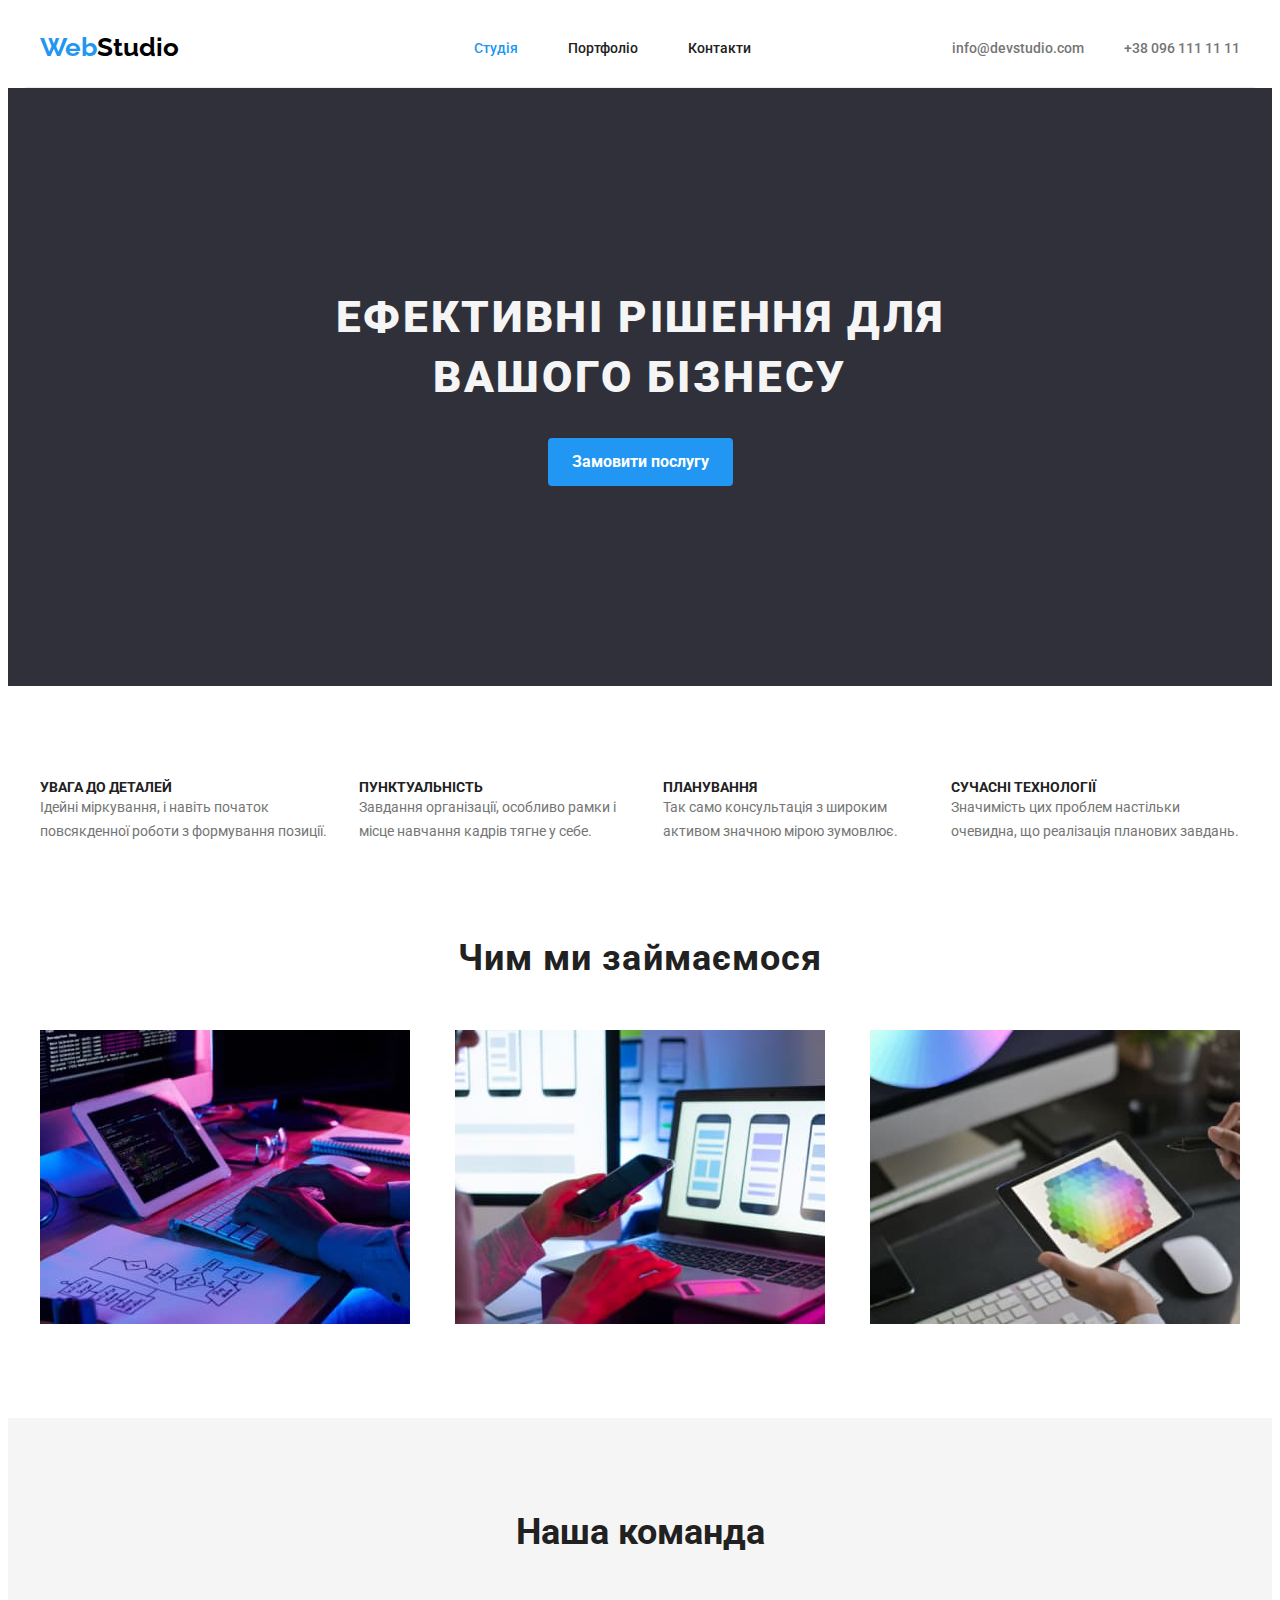
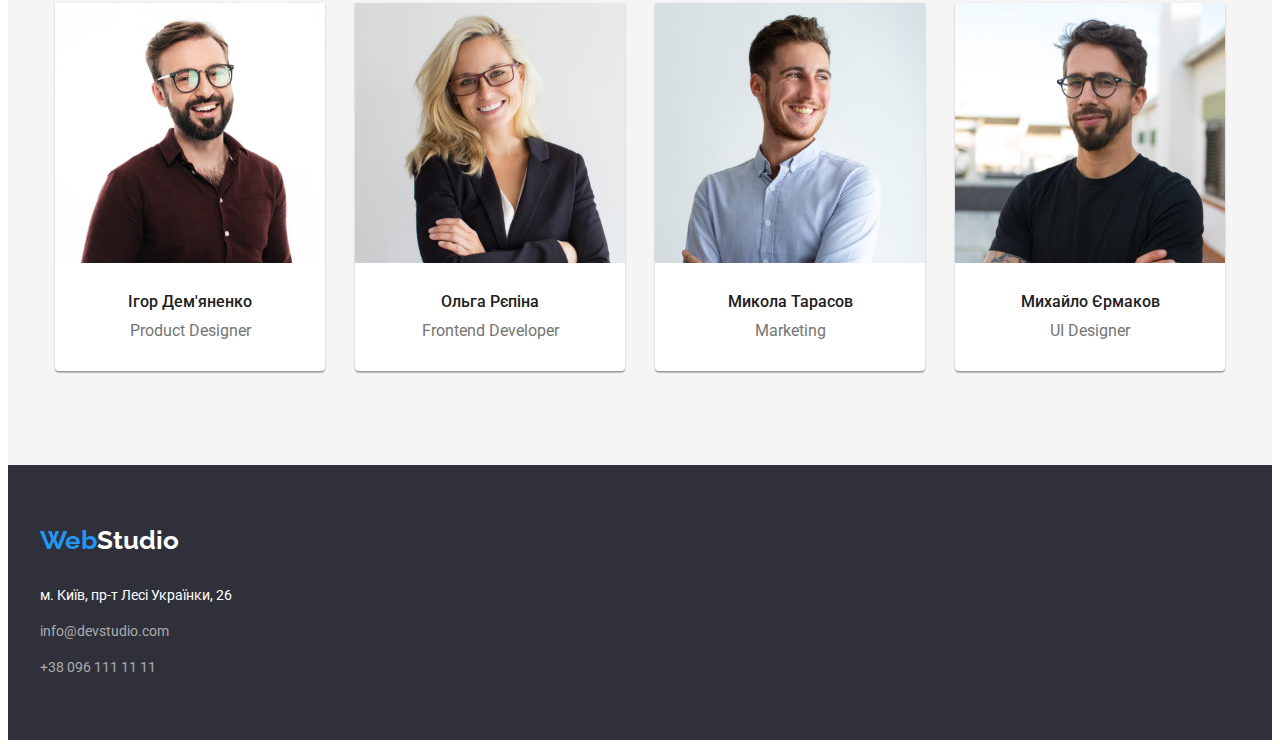
==== index.html @ f9c9e4a5 "Initial commit" ====
<!DOCTYPE html>
<html lang="uk">
  <head>
    <meta charset="UTF-8" />
    <meta http-equiv="X-UA-Compatible" content="IE=edge" />
    <meta name="viewport" content="width=device-width, initial-scale=1.0" />
    <title>Веб-студія</title>
    <link rel="preconnect" href="https://fonts.googleapis.com" />
    <link rel="preconnect" href="https://fonts.gstatic.com" crossorigin />
    <link
      href="https://fonts.googleapis.com/css2?family=Raleway:wght@700&family=Roboto:wght@400;500;700;900&display=swap"
      rel="stylesheet"
    />
    <link
      rel="stylesheet"
      href="https://cdnjs.cloudflare.com/ajax/libs/modern-normalize/1.1.0/modern-normalize.min.css"
      integrity="sha512-wpPYUAdjBVSE4KJnH1VR1HeZfpl1ub8YT/NKx4PuQ5NmX2tKuGu6U/JRp5y+Y8XG2tV+wKQpNHVUX03MfMFn9Q=="
      crossorigin="anonymous"
      referrerpolicy="no-referrer"
    />
    <link rel="stylesheet" href="./styles/styles.css" />
  </head>
  <body>
    <header>
      <div class="container header-flex">
        <a href="index.html" class="logo"><span class="logo-firstpart">Web</span>Studio</a>
        <nav>
          <ul class="list nav-links">
            <li><a href="index.html" class="main-nav-link current">Студія</a></li>
            <li><a href="portfolio.html" class="main-nav-link">Портфоліо</a></li>
            <li><a href="#" class="main-nav-link fix-link">Контакти</a></li>
          </ul>
        </nav>
        <ul class="list header-contacts">
          <li><a href="mailto:info@devstudio.com" class="contact-link">info@devstudio.com</a></li>
          <li><a href="tel:+380961111111" class="contact-link fix-link">+38 096 111 11 11</a></li>
        </ul>
      </div>
    </header>
    <main>
      <!-- Hero -->
      <section class="hero">
        <div class="container">
          <h1>Ефективні рішення для <br />вашого бізнесу</h1>
          <button type="button" class="button">
            <span class="button-text">Замовити послугу</span>
          </button>
        </div>
      </section>
      <!-- Our advantages section  -->
      <section class="section advantages-fix">
        <h2 class="visually-hidden">Наші переваги</h2>
        <div class="container">
          <ul class="list advantages-flex">
            <li>
              <h3 class="topic">УВАГА ДО ДЕТАЛЕЙ</h3>
              <p class="topic-text">
                Ідейні міркування, і навіть початок повсякденної роботи з формування позиції.
              </p>
            </li>
            <li>
              <h3 class="topic">ПУНКТУАЛЬНІСТЬ</h3>
              <p class="topic-text">
                Завдання організації, особливо рамки і місце навчання кадрів тягне у себе.
              </p>
            </li>
            <li>
              <h3 class="topic">ПЛАНУВАННЯ</h3>
              <p class="topic-text">
                Так само консультація з широким активом значною мірою зумовлює.
              </p>
            </li>
            <li>
              <h3 class="topic">СУЧАСНІ ТЕХНОЛОГІЇ</h3>
              <p class="topic-text">
                Значимість цих проблем настільки очевидна, що реалізація планових завдань.
              </p>
            </li>
          </ul>
        </div>
      </section>
      <!-- What we do section -->
      <section class="section">
        <h2 class="topic topic-promo">Чим ми займаємося</h2>
        <div class="container">
          <ul class="list promo-image">
            <li>
              <img src="./images/wwd1.jpg" alt="Процес верстання сайту" width="370" height="294" />
            </li>
            <li>
              <img src="./images/wwd2.jpg" alt="Адаптація під смартфон" width="370" height="294" />
            </li>
            <li>
              <img
                src="./images/wwd3.jpg"
                alt="Робота з оформлення сайту"
                width="370"
                height="294"
              />
            </li>
          </ul>
        </div>
      </section>
      <!-- Our team section-->
      <section class="section team">
        <div class="container">
          <h2 class="team-section">Наша команда</h2>
          <ul class="list team-list">
            <li class="team-card">
              <img src="./images/member1.jpg" alt="Перший член команди" width="270" height="260" />
              <div class="team-wrapper">
                <h3 class="team-topic">Ігор Дем'яненко</h3>
                <p lang="en" class="team-topic-text">Product Designer</p>
              </div>
            </li>
            <li class="team-card">
              <img src="./images/member2.jpg" alt="Другий член команди" width="270" height="260" />
              <div class="team-wrapper">
                <h3 class="team-topic">Ольга Рєпіна</h3>
                <p lang="en" class="team-topic-text">Frontend Developer</p>
              </div>
            </li>
            <li class="team-card">
              <img src="./images/member3.jpg" alt="Третій член команди" width="270" height="260" />
              <div class="team-wrapper">
                <h3 class="team-topic">Микола Тарасов</h3>
                <p lang="en" class="team-topic-text">Marketing</p>
              </div>
            </li>
            <li class="team-card">
              <img
                src="./images/member4.jpg"
                alt="Четвертий член команди"
                width="270"
                height="260"
              />
              <div class="team-wrapper">
                <h3 class="team-topic">Михайло Єрмаков</h3>
                <p lang="en" class="team-topic-text">UI Designer</p>
              </div>
            </li>
          </ul>
        </div>
      </section>
    </main>
    <!-- Footer -->
    <footer class="footer">
      <div class="container">
        <a href="index.html" class="footer-logo"><span class="logo-firstpart">Web</span>Studio</a>
        <address>
          <ul class="list">
            <li class="footer-list-item">
              <a
                href="https://goo.gl/maps/z9Qv3HFJrDV9PnVbA"
                target="_blank"
                rel="noreferrer noopener"
                class="footer-link"
                >м. Київ, пр-т Лесі Українки, 26</a
              >
            </li>
            <li class="footer-list-item">
              <a href="mailto:info@devstudio.com" class="footer-link-second">info@devstudio.com</a>
            </li>
            <li class="footer-list-item">
              <a href="tel:+380961111111" class="footer-link-second">+38 096 111 11 11</a>
            </li>
          </ul>
        </address>
      </div>
    </footer>
  </body>
</html>
---- styles/styles.css ----
:root {
  --topic-color: #212121;
  --black-logo: #000000;
  --text-color: #757575;
  --button-color: #2196f3;
  --main-background-color: #f5f5f5;
  --main-background-color-second: #ffffff;
  --hero-color: #2f303a;
  --footer-link-second-color: rgba(255, 255, 255, 0.6);
}

body {
  font-family: 'Roboto', 'Raleway', sans-serif;
  color: var(--topic-color);
}

.visually-hidden {
  position: absolute;
  white-space: nowrap;
  width: 1px;
  height: 1px;
  overflow: hidden;
  border: 0;
  padding: 0;
  clip: rect(0 0 0 0);
  clip-path: inset(50%);
  margin: -1px;
}
.list {
  list-style: none;
  padding-left: 0;
  margin: 0;
}

h1,
h2,
h3,
h4,
h5,
h6,
p,
ul {
  margin: 0;
  padding: 0;
}

img {
  display: block;
  max-width: 100%;
  height: auto;
}

/* POSITION */
.container {
  margin-left: auto;
  margin-right: auto;
  width: 1200px;
  padding-left: 15px;
  padding-right: 15px;
}
.section {
  padding-top: 94px;
  padding-bottom: 94px;
}

/* NAVIGATION */
header {
  background-color: var(--main-background-color-second);
}

.header-flex {
  display: flex;
  justify-content: space-between;
  align-items: center;
  padding-top: 24px;
  padding-bottom: 24px;

  border-bottom: 1px solid #ececec;
}

.nav-links {
  display: flex;
  justify-content: space-between;
}

.header-contacts {
  display: flex;
  justify-content: space-between;
}

.logo {
  color: var(--black-logo);
  font-family: 'Raleway';
  font-weight: 700;
  font-size: 26px;
  line-height: 1.19;
  text-decoration: none;
  margin-right: 93px;
}
.logo-firstpart {
  color: var(--button-color);
}
.main-nav-link {
  color: var(--topic-color);
  cursor: pointer;
  font-weight: 500;
  font-size: 14px;
  line-height: 1.14;
  text-decoration: none;

  margin-right: 50px;
}

.main-nav-link:hover,
.main-nav-link:focus {
  color: var(--button-color);
}
.main-nav-link.current {
  color: var(--button-color);
}
.contact-link {
  color: var(--text-color);
  cursor: pointer;
  font-weight: 500;
  font-size: 14px;
  line-height: 1.14;
  text-decoration: none;

  margin-right: 40px;
}
.contact-link:hover,
.contact-link:focus {
  color: var(--button-color);
}

.fix-link {
  margin-right: 0;
}

/* HERO */
.hero {
  background-color: var(--hero-color);
  padding-top: 200px;
  padding-bottom: 200px;
}
h1 {
  color: var(--main-background-color);
  font-family: 'Roboto';
  font-weight: 900;
  font-size: 44px;
  line-height: 1.36;
  text-transform: uppercase;
  text-align: center;
  letter-spacing: 0.06em;

  margin-bottom: 30px;
}
.button {
  background-color: var(--button-color);
  cursor: pointer;
  border: none;
  display: block;
  margin-right: auto;
  margin-left: auto;
  padding-top: 10px;
  padding-right: 24px;
  padding-bottom: 10px;
  padding-left: 24px;
  border-radius: 4px;
}
.button-text {
  color: var(--main-background-color-second);
  font-family: 'Roboto';
  font-weight: 700;
  font-size: 16px;
  line-height: 1.8;
}

/* Our advantages section */ /* What we do section */

.advantages-fix {
  padding-bottom: 0;
}
.advantages-flex {
  display: flex;
  justify-content: space-between;
}

.advantages-flex > li {
  margin-right: 30px;
}

.list.advantages-flex > li:last-child {
  margin-right: 0;
}

.topic {
  color: var(--topic-color);
  font-size: 14px;
  line-height: 1.14;
}

.topic-promo {
  text-align: center;
  font-size: 36px;
  line-height: 1.16;
  letter-spacing: 0.03em;
  margin-bottom: 50px;
}

.topic-text {
  color: var(--text-color);
  font-weight: 400;
  font-size: 14px;
  line-height: 1.7;
}

.promo-image {
  display: flex;
  justify-content: space-between;
}

.list.promo-image > li:not(:last-child) {
  margin-right: 30px;
}

/* Our team section */
.team {
  background-color: var(--main-background-color);
}
.team-section {
  color: var(--topic-color);
  font-size: 36px;
  line-height: 1.16;
  text-align: center;
  margin-bottom: 50px;
}

.team-list {
  display: flex;
  justify-content: space-around;
  }

.team-card {
  background-color: #ffffff;
}

.team-wrapper {
  padding: 30px 10px;
}

.team-topic {
  color: var(--topic-color);
  font-weight: 500;
  font-size: 16px;
  line-height: 1.18;
  text-align: center;
  /* margin-top: 30px; */
  margin-bottom: 10px;
}
.team-topic-text {
  color: var(--text-color);
  font-weight: 400;
  font-size: 16px;
  line-height: 1.18;
  text-align: center;
  /* padding-bottom: 30px; */
}

.list.team-list > li {
  box-shadow: 0px 1px 3px rgba(0, 0, 0, 0.12), 0px 1px 1px rgba(0, 0, 0, 0.14),
    0px 2px 1px rgba(0, 0, 0, 0.2);
  border-radius: 0px 0px 4px 4px;
}
/* FOOTER */
footer {
  background-color: var(--hero-color);
}

.footer {
  padding-top: 60px;
  padding-bottom: 60px;
}

.footer-logo {
  color: var(--main-background-color-second);
  font-family: 'Raleway';
  font-weight: 700;
  font-size: 26px;
  line-height: 1.19;
  text-decoration: none;
  display: inline-block;
  margin-bottom: 28px;
}
.footer-link {
  color: var(--main-background-color-second);
  font-style: normal;
  font-weight: 400;
  font-size: 14px;
  line-height: 1.7;
  text-decoration: none;
}
.footer-link-second {
  color: var(--footer-link-second-color);
  font-style: normal;
  font-weight: 400;
  font-size: 14px;
  line-height: 1.7;
  text-decoration: none;
}
.footer-link-second:hover,
.footer-link-second:focus {
  color: var(--button-color);
}

.footer-list-item:not(:last-child) {
  margin-bottom: 12px;
}

/* PORTFOLIO */

.filter-button {
  margin-bottom: 50px;
  display: flex;
  justify-content: center;
}

.list.filter-button > li:not(:last-child) {
  margin-right: 8px;
}

.secondary-button {
  background-color: var(--main-background-color);
  color: var(--topic-color);
  font-weight: 500;
  font-size: 16px;
  line-height: 1.6;
  cursor: pointer;
  padding-top: 6px;
  padding-right: 22px;
  padding-bottom: 6px;
  padding-left: 22px;
  border-radius: 4px;
  border: none;
}
.secondary-button:hover,
.secondary-button:focus {
  background-color: var(--button-color);
  color: var(--main-background-color-second);
}

.portfolio-flex {
  padding-top: 0;
  display: flex;
  justify-content: center;
  flex-wrap: wrap;
  gap: 30px;
}

.portfolio-list-item {
  width: 370px;
  border: 1px solid #eeeeee;
}
.portfolio-card {
  padding: 20px 24px;
}

.topic-portfolio {
  color: var(--topic-color);
  font-size: 18px;
  line-height: 2;
  margin-bottom: 4px;
}
.topic-portfolio-text {
  color: var(--text-color);
  font-weight: 400;
  font-size: 16px;
  line-height: 1.8;
}
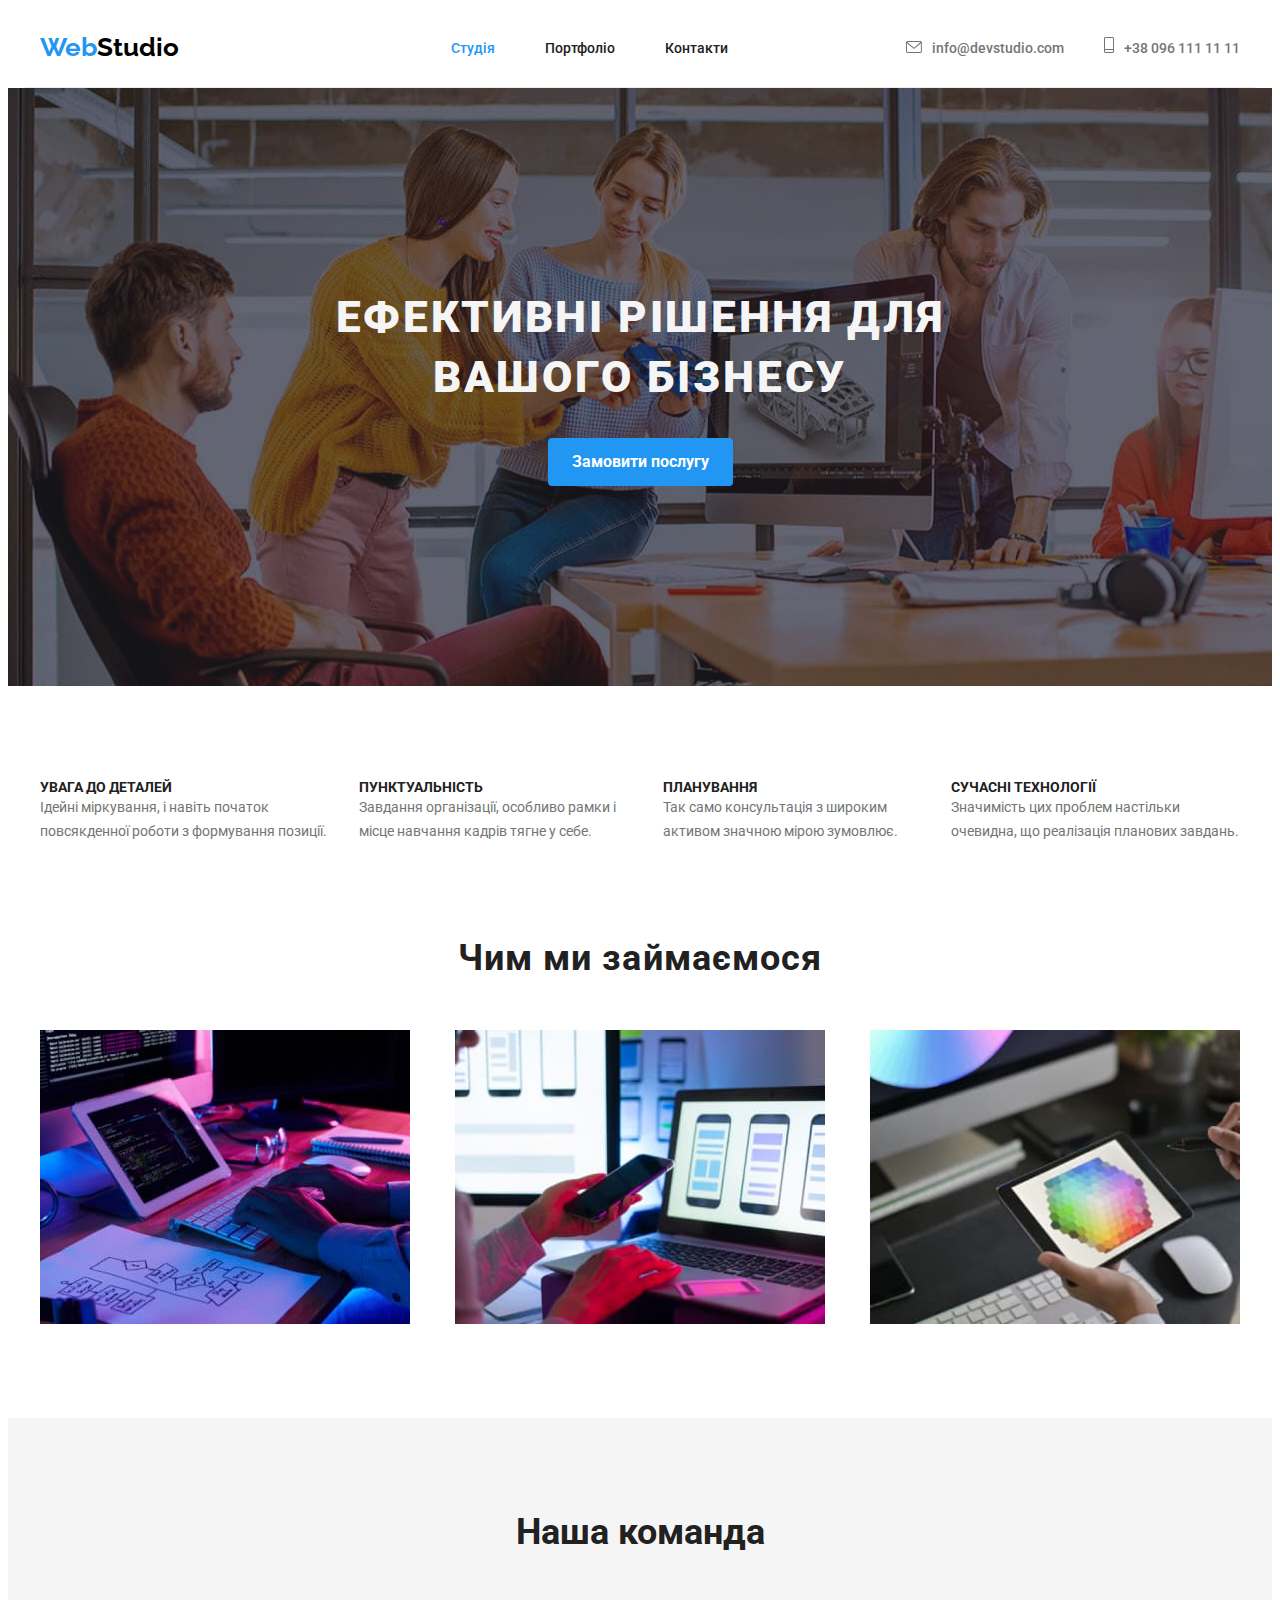
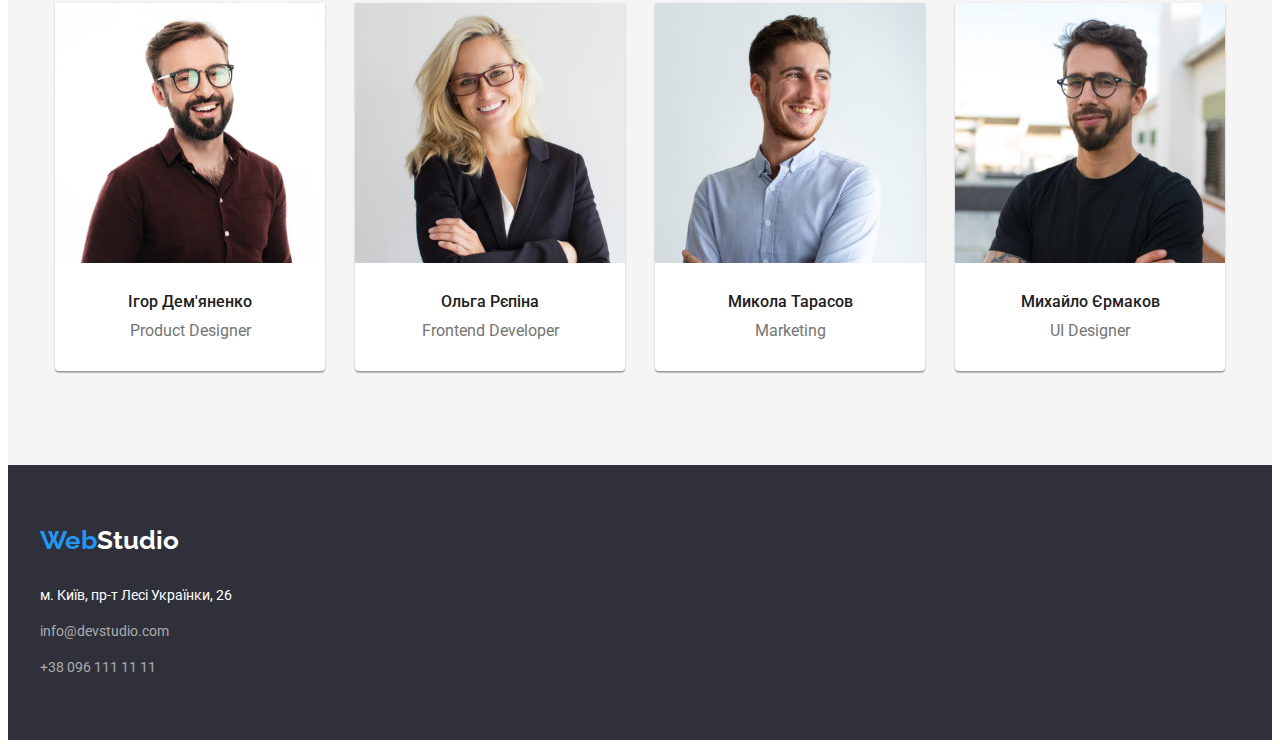
==== commit 67532a19: "Add heder icons" ====
--- a/index.html
+++ b/index.html
@@ -32,8 +32,20 @@
           </ul>
         </nav>
         <ul class="list header-contacts">
-          <li><a href="mailto:info@devstudio.com" class="contact-link">info@devstudio.com</a></li>
-          <li><a href="tel:+380961111111" class="contact-link fix-link">+38 096 111 11 11</a></li>
+          <li>
+            <a href="mailto:info@devstudio.com" class="contact-link"
+              ><svg class="heder-icon" width="16" height="12">
+                <use href="./images/icons.svg#icon-mail"></use></svg
+              >info@devstudio.com</a
+            >
+          </li>
+          <li>
+            <a href="tel:+380961111111" class="contact-link fix-link"
+              ><svg class="heder-icon" width="10" height="16">
+                <use href="./images/icons.svg#icon-smartphone"></use></svg
+              >+38 096 111 11 11</a
+            >
+          </li>
         </ul>
       </div>
     </header>
--- a/styles/styles.css
+++ b/styles/styles.css
@@ -86,6 +86,7 @@
 .header-contacts {
   display: flex;
   justify-content: space-between;
+  align-items: center;
 }
 
 .logo {
@@ -133,13 +134,20 @@
   color: var(--button-color);
 }
 
+.heder-icon {
+  margin-right: 10px;
+  fill: currentColor;
+}
+
 .fix-link {
   margin-right: 0;
 }
 
 /* HERO */
 .hero {
-  background-color: var(--hero-color);
+  background-image: linear-gradient(rgba(47, 48, 58, 0.4), rgba(47, 48, 58, 0.4)),
+    url('../images/hero-back.jpg');
+
   padding-top: 200px;
   padding-bottom: 200px;
 }
@@ -239,7 +247,7 @@
 .team-list {
   display: flex;
   justify-content: space-around;
-  }
+}
 
 .team-card {
   background-color: #ffffff;
@@ -347,6 +355,8 @@
 .secondary-button:focus {
   background-color: var(--button-color);
   color: var(--main-background-color-second);
+  box-shadow: 0px 3px 1px rgba(0, 0, 0, 0.1), 0px 1px 2px rgba(0, 0, 0, 0.08),
+    0px 2px 2px rgba(0, 0, 0, 0.12);
 }
 
 .portfolio-flex {
@@ -361,6 +371,11 @@
   width: 370px;
   border: 1px solid #eeeeee;
 }
+.portfolio-list-item:hover {
+  box-shadow: 0px 1px 1px rgba(0, 0, 0, 0.12), 0px 4px 4px rgba(0, 0, 0, 0.06),
+    1px 4px 6px rgba(0, 0, 0, 0.16);
+}
+
 .portfolio-card {
   padding: 20px 24px;
 }
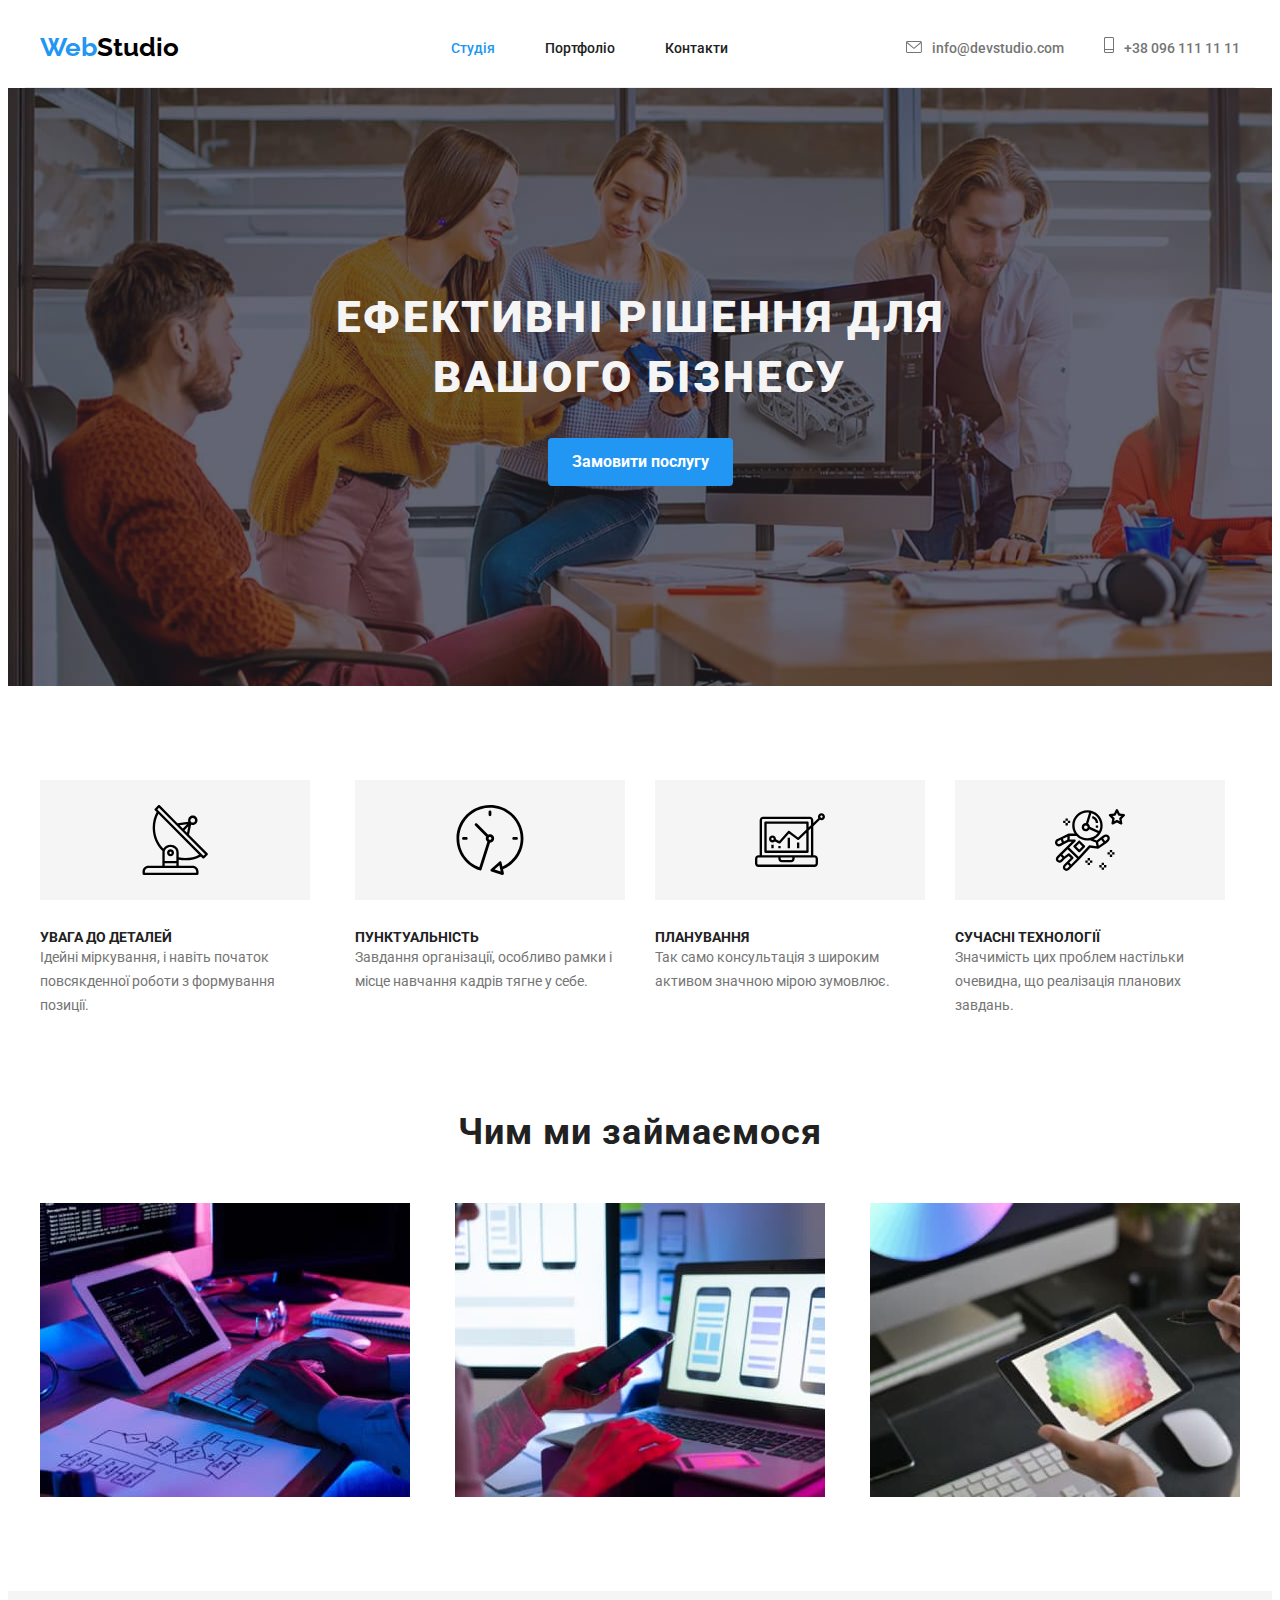
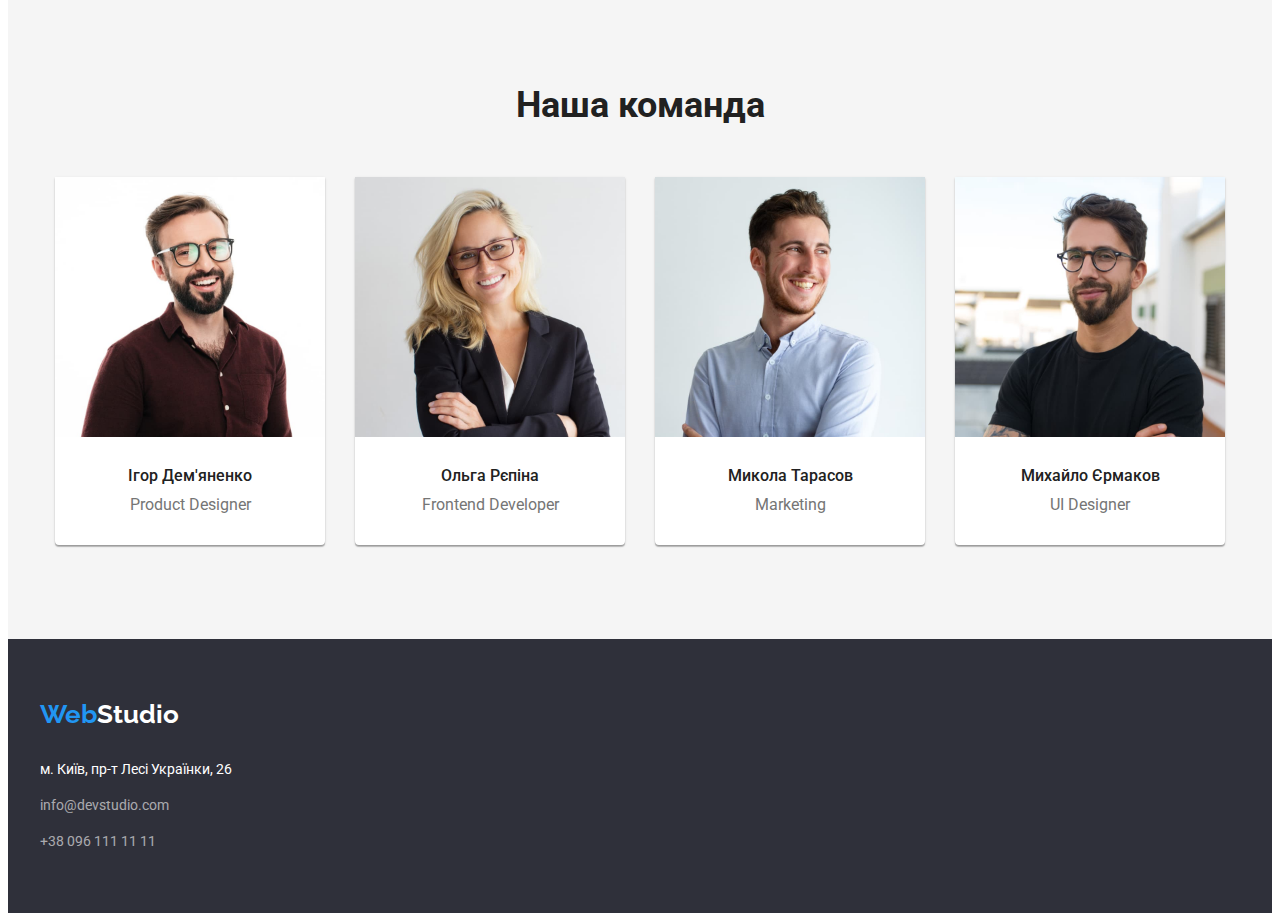
==== commit 6c32cd81: "add adventages icons" ====
--- a/index.html
+++ b/index.html
@@ -65,24 +65,44 @@
         <div class="container">
           <ul class="list advantages-flex">
             <li>
+              <div class="advantages-icon">
+                <svg width="70" height="70">
+                  <use href="./images/icons.svg#icon-antenna"></use>
+                </svg>
+              </div>
               <h3 class="topic">УВАГА ДО ДЕТАЛЕЙ</h3>
               <p class="topic-text">
                 Ідейні міркування, і навіть початок повсякденної роботи з формування позиції.
               </p>
             </li>
             <li>
+              <div class="advantages-icon">
+                <svg width="70" height="70">
+                  <use href="./images/icons.svg#icon-clock"></use>
+                </svg>
+              </div>
               <h3 class="topic">ПУНКТУАЛЬНІСТЬ</h3>
               <p class="topic-text">
                 Завдання організації, особливо рамки і місце навчання кадрів тягне у себе.
               </p>
             </li>
             <li>
+              <div class="advantages-icon">
+                <svg width="70" height="70">
+                  <use href="./images/icons.svg#icon-diagram"></use>
+                </svg>
+              </div>
               <h3 class="topic">ПЛАНУВАННЯ</h3>
               <p class="topic-text">
                 Так само консультація з широким активом значною мірою зумовлює.
               </p>
             </li>
             <li>
+              <div class="advantages-icon">
+                <svg width="70" height="70">
+                  <use href="./images/icons.svg#icon-astronaut"></use>
+                </svg>
+              </div>
               <h3 class="topic">СУЧАСНІ ТЕХНОЛОГІЇ</h3>
               <p class="topic-text">
                 Значимість цих проблем настільки очевидна, що реалізація планових завдань.
--- a/styles/styles.css
+++ b/styles/styles.css
@@ -231,7 +231,15 @@
 .list.promo-image > li:not(:last-child) {
   margin-right: 30px;
 }
-
+.advantages-icon {
+  display: flex;
+  justify-content: center;
+  align-items: center;
+  margin-bottom: 30px;
+  width: 270px;
+  height: 120px;
+  background-color: var(--main-background-color);
+}
 /* Our team section */
 .team {
   background-color: var(--main-background-color);
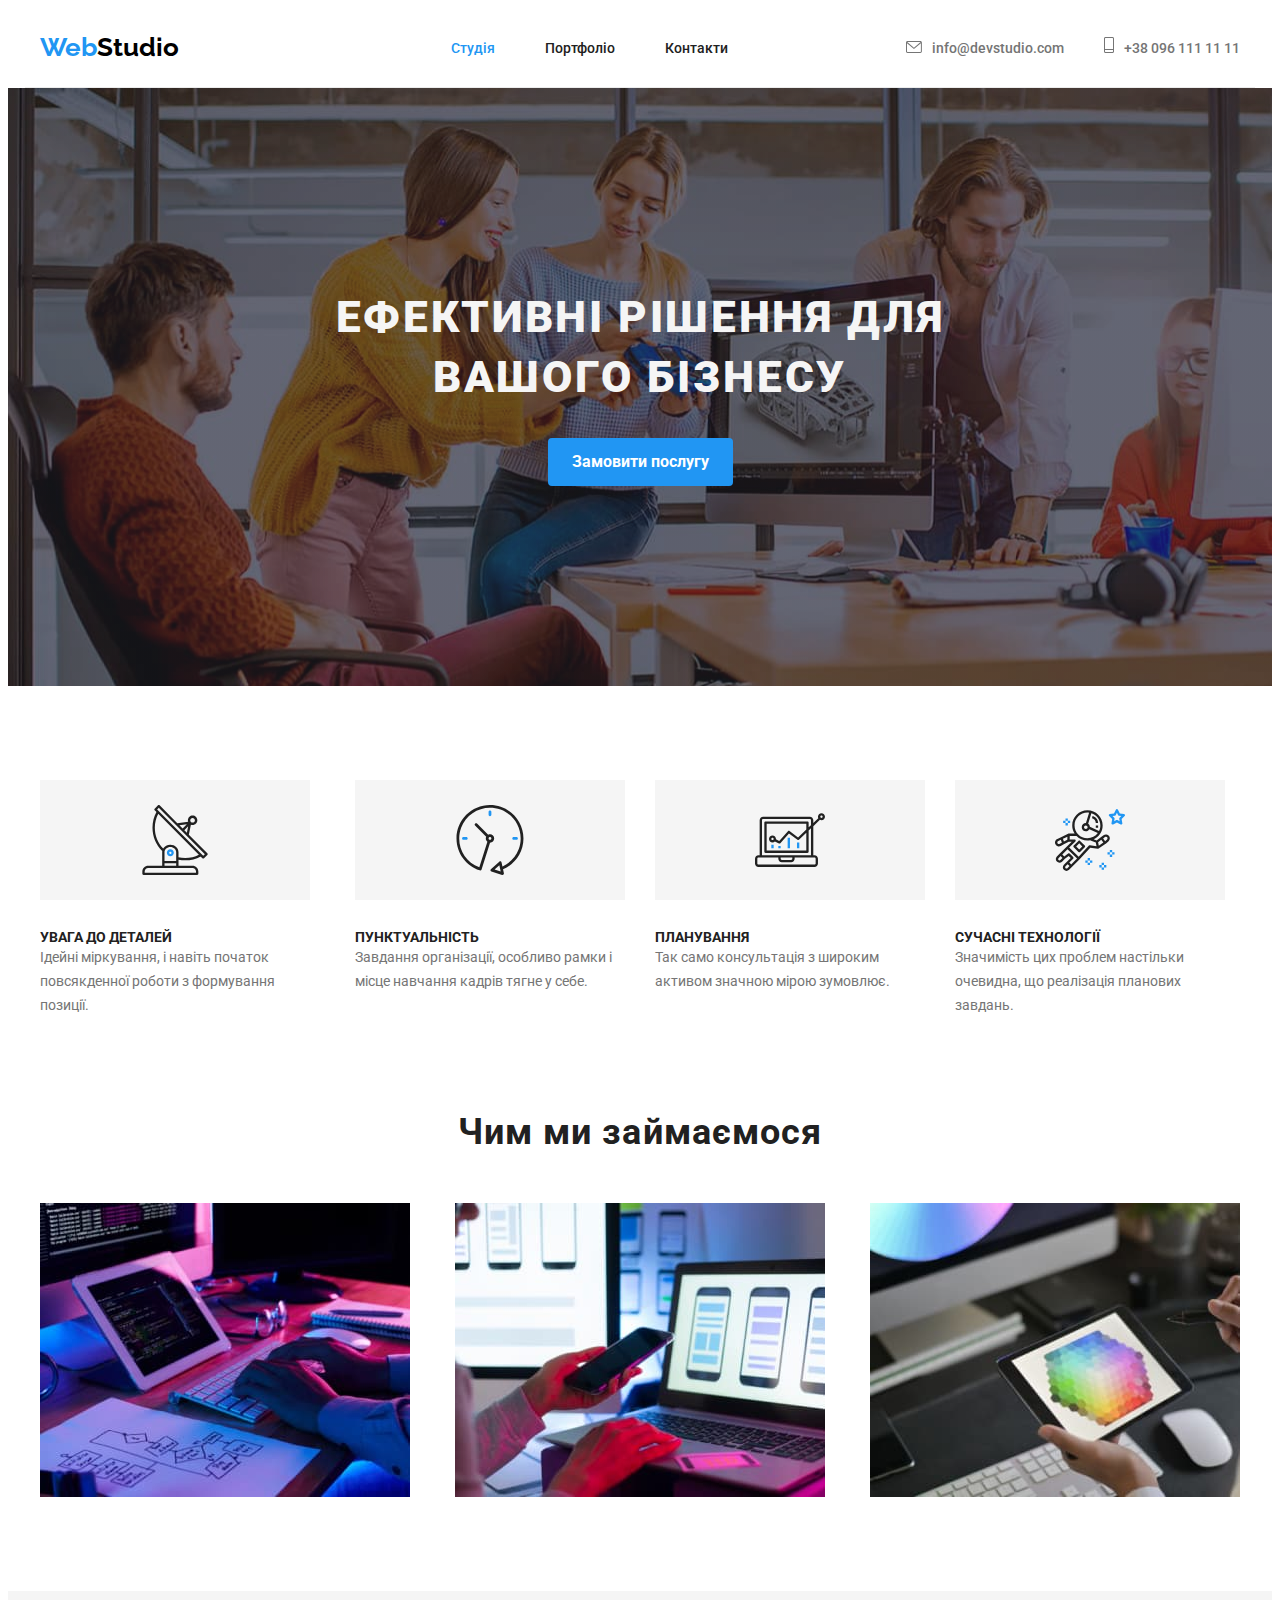
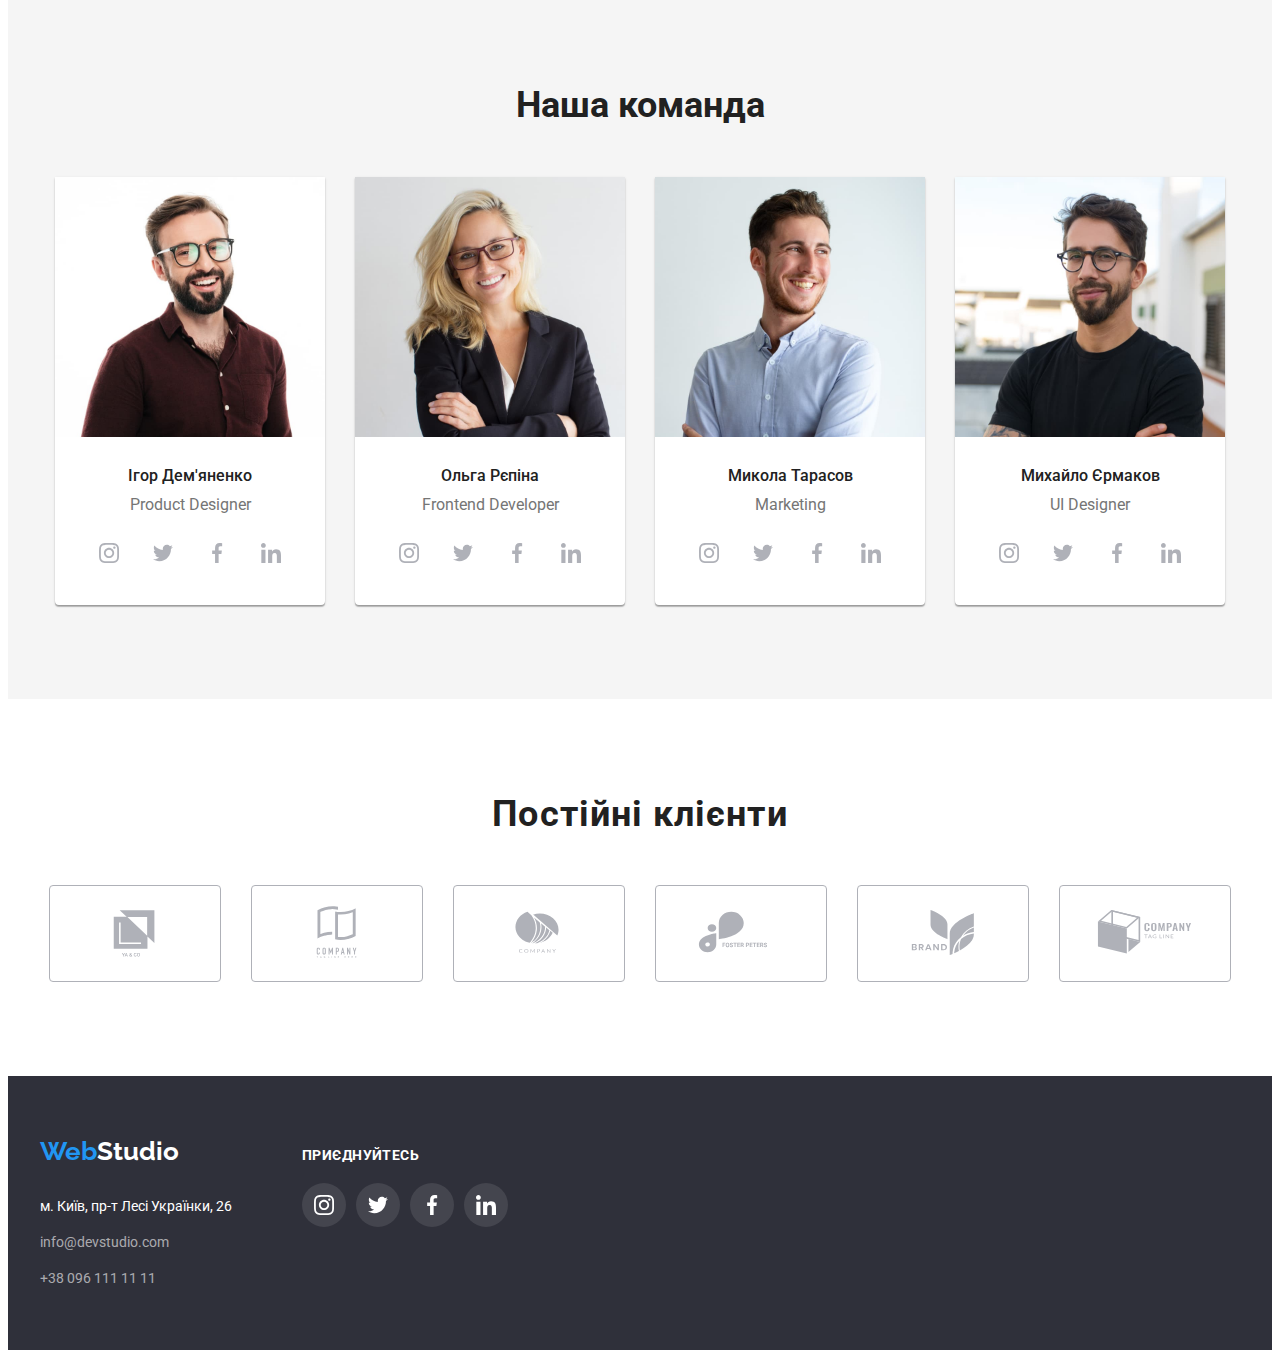
==== commit 80df60e1: "Ended icons" ====
--- a/index.html
+++ b/index.html
@@ -143,6 +143,32 @@
               <div class="team-wrapper">
                 <h3 class="team-topic">Ігор Дем'яненко</h3>
                 <p lang="en" class="team-topic-text">Product Designer</p>
+                <ul class="list social-media-list">
+                  <li class="social-item">
+                    <a href="#" class="social-media-link"
+                      ><svg class="social-media-icons" width="20" height="20">
+                        <use href="./images/icons.svg#icon-instagram"></use></svg
+                    ></a>
+                  </li>
+                  <li class="social-item">
+                    <a href="#" class="social-media-link"
+                      ><svg class="social-media-icons" width="20" height="20">
+                        <use href="./images/icons.svg#icon-twitter"></use></svg
+                    ></a>
+                  </li>
+                  <li class="social-item">
+                    <a href="#" class="social-media-link"
+                      ><svg class="social-media-icons" width="20" height="20">
+                        <use href="./images/icons.svg#icon-facebook"></use></svg
+                    ></a>
+                  </li>
+                  <li class="social-item">
+                    <a href="#" class="social-media-link"
+                      ><svg class="social-media-icons" width="20" height="20">
+                        <use href="./images/icons.svg#icon-linkedin"></use></svg
+                    ></a>
+                  </li>
+                </ul>
               </div>
             </li>
             <li class="team-card">
@@ -150,6 +176,32 @@
               <div class="team-wrapper">
                 <h3 class="team-topic">Ольга Рєпіна</h3>
                 <p lang="en" class="team-topic-text">Frontend Developer</p>
+                <ul class="list social-media-list">
+                  <li class="social-item">
+                    <a href="#" class="social-media-link"
+                      ><svg class="social-media-icons" width="20" height="20">
+                        <use href="./images/icons.svg#icon-instagram"></use></svg
+                    ></a>
+                  </li>
+                  <li class="social-item">
+                    <a href="#" class="social-media-link"
+                      ><svg class="social-media-icons" width="20" height="20">
+                        <use href="./images/icons.svg#icon-twitter"></use></svg
+                    ></a>
+                  </li>
+                  <li class="social-item">
+                    <a href="#" class="social-media-link"
+                      ><svg class="social-media-icons" width="20" height="20">
+                        <use href="./images/icons.svg#icon-facebook"></use></svg
+                    ></a>
+                  </li>
+                  <li class="social-item">
+                    <a href="#" class="social-media-link"
+                      ><svg class="social-media-icons" width="20" height="20">
+                        <use href="./images/icons.svg#icon-linkedin"></use></svg
+                    ></a>
+                  </li>
+                </ul>
               </div>
             </li>
             <li class="team-card">
@@ -157,6 +209,32 @@
               <div class="team-wrapper">
                 <h3 class="team-topic">Микола Тарасов</h3>
                 <p lang="en" class="team-topic-text">Marketing</p>
+                <ul class="list social-media-list">
+                  <li class="social-item">
+                    <a href="#" class="social-media-link"
+                      ><svg class="social-media-icons" width="20" height="20">
+                        <use href="./images/icons.svg#icon-instagram"></use></svg
+                    ></a>
+                  </li>
+                  <li class="social-item">
+                    <a href="#" class="social-media-link"
+                      ><svg class="social-media-icons" width="20" height="20">
+                        <use href="./images/icons.svg#icon-twitter"></use></svg
+                    ></a>
+                  </li>
+                  <li class="social-item">
+                    <a href="#" class="social-media-link"
+                      ><svg class="social-media-icons" width="20" height="20">
+                        <use href="./images/icons.svg#icon-facebook"></use></svg
+                    ></a>
+                  </li>
+                  <li class="social-item">
+                    <a href="#" class="social-media-link"
+                      ><svg class="social-media-icons" width="20" height="20">
+                        <use href="./images/icons.svg#icon-linkedin"></use></svg
+                    ></a>
+                  </li>
+                </ul>
               </div>
             </li>
             <li class="team-card">
@@ -169,35 +247,138 @@
               <div class="team-wrapper">
                 <h3 class="team-topic">Михайло Єрмаков</h3>
                 <p lang="en" class="team-topic-text">UI Designer</p>
+                <ul class="list social-media-list">
+                  <li class="social-item">
+                    <a href="#" class="social-media-link"
+                      ><svg class="social-media-icons" width="20" height="20">
+                        <use href="./images/icons.svg#icon-instagram"></use></svg
+                    ></a>
+                  </li>
+                  <li class="social-item">
+                    <a href="#" class="social-media-link"
+                      ><svg class="social-media-icons" width="20" height="20">
+                        <use href="./images/icons.svg#icon-twitter"></use></svg
+                    ></a>
+                  </li>
+                  <li class="social-item">
+                    <a href="#" class="social-media-link"
+                      ><svg class="social-media-icons" width="20" height="20">
+                        <use href="./images/icons.svg#icon-facebook"></use></svg
+                    ></a>
+                  </li>
+                  <li class="social-item">
+                    <a href="#" class="social-media-link"
+                      ><svg class="social-media-icons" width="20" height="20">
+                        <use href="./images/icons.svg#icon-linkedin"></use></svg
+                    ></a>
+                  </li>
+                </ul>
               </div>
             </li>
           </ul>
         </div>
       </section>
     </main>
+    <!-- Сlients-section -->
+    <section class="section">
+      <div class="container">
+        <h2 class="clients-logo">Постійні клієнти</h2>
+        <ul class="list clients-list">
+          <a href="#" class="clients-link"
+            ><li class="clients-item">
+              <svg class="clients-icon" width="106" height="60">
+                <use href="./images/icons.svg#icon-first-logo"></use>
+              </svg></li
+          ></a>
+          <a href="#" class="clients-link"
+            ><li class="clients-item">
+              <svg class="clients-icon" width="106" height="60">
+                <use href="./images/icons.svg#icon-second-logo"></use>
+              </svg></li
+          ></a>
+          <a href="#" class="clients-link"
+            ><li class="clients-item">
+              <svg class="clients-icon" width="106" height="60">
+                <use href="./images/icons.svg#icon-third-logo"></use>
+              </svg></li
+          ></a>
+          <a href="#" class="clients-link"
+            ><li class="clients-item">
+              <svg class="clients-icon" width="106" height="60">
+                <use href="./images/icons.svg#icon-fourth-logo"></use>
+              </svg></li
+          ></a>
+          <a href="#" class="clients-link"
+            ><li class="clients-item">
+              <svg class="clients-icon" width="106" height="60">
+                <use href="./images/icons.svg#icon-fifth-logo"></use>
+              </svg></li
+          ></a>
+          <a href="#" class="clients-link"
+            ><li class="clients-item">
+              <svg class="clients-icon" width="106" height="60">
+                <use href="./images/icons.svg#icon-last-logo"></use>
+              </svg></li
+          ></a>
+        </ul>
+      </div>
+    </section>
     <!-- Footer -->
     <footer class="footer">
-      <div class="container">
-        <a href="index.html" class="footer-logo"><span class="logo-firstpart">Web</span>Studio</a>
-        <address>
-          <ul class="list">
-            <li class="footer-list-item">
-              <a
-                href="https://goo.gl/maps/z9Qv3HFJrDV9PnVbA"
-                target="_blank"
-                rel="noreferrer noopener"
-                class="footer-link"
-                >м. Київ, пр-т Лесі Українки, 26</a
-              >
-            </li>
-            <li class="footer-list-item">
-              <a href="mailto:info@devstudio.com" class="footer-link-second">info@devstudio.com</a>
-            </li>
-            <li class="footer-list-item">
-              <a href="tel:+380961111111" class="footer-link-second">+38 096 111 11 11</a>
-            </li>
-          </ul>
-        </address>
+      <div class="container footer-container">
+        <div class="adress-container">
+          <a href="index.html" class="footer-logo"><span class="logo-firstpart">Web</span>Studio</a>
+          <address>
+            <ul class="list">
+              <li class="footer-list-item">
+                <a
+                  href="https://goo.gl/maps/z9Qv3HFJrDV9PnVbA"
+                  target="_blank"
+                  rel="noreferrer noopener"
+                  class="footer-link"
+                  >м. Київ, пр-т Лесі Українки, 26</a
+                >
+              </li>
+              <li class="footer-list-item">
+                <a href="mailto:info@devstudio.com" class="footer-link-second"
+                  >info@devstudio.com</a
+                >
+              </li>
+              <li class="footer-list-item">
+                <a href="tel:+380961111111" class="footer-link-second">+38 096 111 11 11</a>
+              </li>
+            </ul>
+          </address>
+        </div>
+        <div class="link-footer-container">
+          <p class="link-footer-logo">приєднуйтесь</p>
+          <ul class="list footer-social-list">
+            <li class="foter-link-item">
+              <a href="#" class="footer-social-link"
+                ><svg width="20" height="20">
+                  <use href="./images/icons.svg#icon-instagram"></use></svg
+              ></a>
+            </li>
+            <li class="foter-link-item">
+              <a href="#" class="footer-social-link"
+                ><svg width="20" height="20">
+                  <use href="./images/icons.svg#icon-twitter"></use></svg
+              ></a>
+            </li>
+            <li class="foter-link-item">
+              <a href="#" class="footer-social-link"
+                ><svg width="20" height="20">
+                  <use href="./images/icons.svg#icon-facebook"></use></svg
+              ></a>
+            </li>
+            <li class="foter-link-item">
+              <a href="#" class="footer-social-link"
+                ><svg width="20" height="20">
+                  <use href="./images/icons.svg#icon-linkedin"></use></svg
+              ></a>
+            </li>
+          </ul>
+        </div>
       </div>
     </footer>
   </body>
--- a/styles/styles.css
+++ b/styles/styles.css
@@ -255,6 +255,7 @@
 .team-list {
   display: flex;
   justify-content: space-around;
+  /* gap: 30px; */
 }
 
 .team-card {
@@ -262,7 +263,7 @@
 }
 
 .team-wrapper {
-  padding: 30px 10px;
+  padding: 30px 0 30px 0;
 }
 
 .team-topic {
@@ -288,6 +289,76 @@
     0px 2px 1px rgba(0, 0, 0, 0.2);
   border-radius: 0px 0px 4px 4px;
 }
+
+.social-media-list {
+  display: flex;
+  /* justify-content: space-between; */
+  align-items: center;
+  gap: 10px;
+  padding-right: 32px;
+  padding-left: 32px;
+  margin-top: 16px;
+}
+.social-item {
+  width: 44px;
+  height: 44px;
+  border-radius: 50%;
+}
+
+.social-media-link {
+  display: flex;
+  justify-content: center;
+  align-items: center;
+
+  width: 100%;
+  height: 100%;
+
+  fill: #afb1b8;
+}
+.social-media-link:hover,
+.social-media-link:focus {
+  background-color: #2196f3;
+  fill: var(--main-background-color-second);
+  border-radius: 50%;
+}
+
+/* CLIENTS */
+.clients-logo {
+  font-weight: 700;
+  font-size: 36px;
+  line-height: 42px;
+  text-align: center;
+  letter-spacing: 0.03em;
+
+  margin-bottom: 50px;
+}
+.clients-list {
+  display: flex;
+  justify-content: center;
+  align-items: center;
+  gap: 30px;
+}
+.clients-item {
+  display: flex;
+  justify-content: center;
+  align-items: center;
+  width: 170px;
+  height: 95px;
+}
+
+.clients-link {
+  fill: #afb1b8;
+  border: 1px solid #afb1b8;
+  border-radius: 4px;
+}
+.clients-link:hover,
+.clients-link:focus {
+  fill: #2196f3;
+  border: 1px solid #2196f3;
+  border-radius: 4px;
+  outline: #2196f3;
+}
+
 /* FOOTER */
 footer {
   background-color: var(--hero-color);
@@ -297,7 +368,37 @@
   padding-top: 60px;
   padding-bottom: 60px;
 }
-
+.footer-container {
+  display: flex;
+  align-items: baseline;
+  gap: 70px;
+}
+.footer-social-list {
+  display: flex;
+  gap: 10px;
+  margin-top: 20px;
+}
+
+.foter-link-item {
+  width: 44px;
+  height: 44px;
+  border-radius: 50%;
+  background: rgba(255, 255, 255, 0.1);
+}
+.footer-social-link {
+  fill: var(--main-background-color-second);
+  display: flex;
+  justify-content: center;
+  align-items: center;
+
+  width: 100%;
+  height: 100%;
+}
+.footer-social-link:hover,
+.footer-social-link:focus {
+  border-radius: 50%;
+  background: #2196f3;
+}
 .footer-logo {
   color: var(--main-background-color-second);
   font-family: 'Raleway';
@@ -331,6 +432,14 @@
 
 .footer-list-item:not(:last-child) {
   margin-bottom: 12px;
+}
+.link-footer-logo {
+  color: var(--main-background-color-second);
+  font-weight: 700;
+  font-size: 14px;
+  line-height: 16px;
+  letter-spacing: 0.03em;
+  text-transform: uppercase;
 }
 
 /* PORTFOLIO */
@@ -379,9 +488,17 @@
   width: 370px;
   border: 1px solid #eeeeee;
 }
-.portfolio-list-item:hover {
+.portfolio-link {
+  display: block;
+  text-decoration: none;
+  width: 100%;
+  height: 100%;
+}
+.portfolio-link:hover,
+.portfolio-link:focus {
   box-shadow: 0px 1px 1px rgba(0, 0, 0, 0.12), 0px 4px 4px rgba(0, 0, 0, 0.06),
     1px 4px 6px rgba(0, 0, 0, 0.16);
+  outline-style: none;
 }
 
 .portfolio-card {
